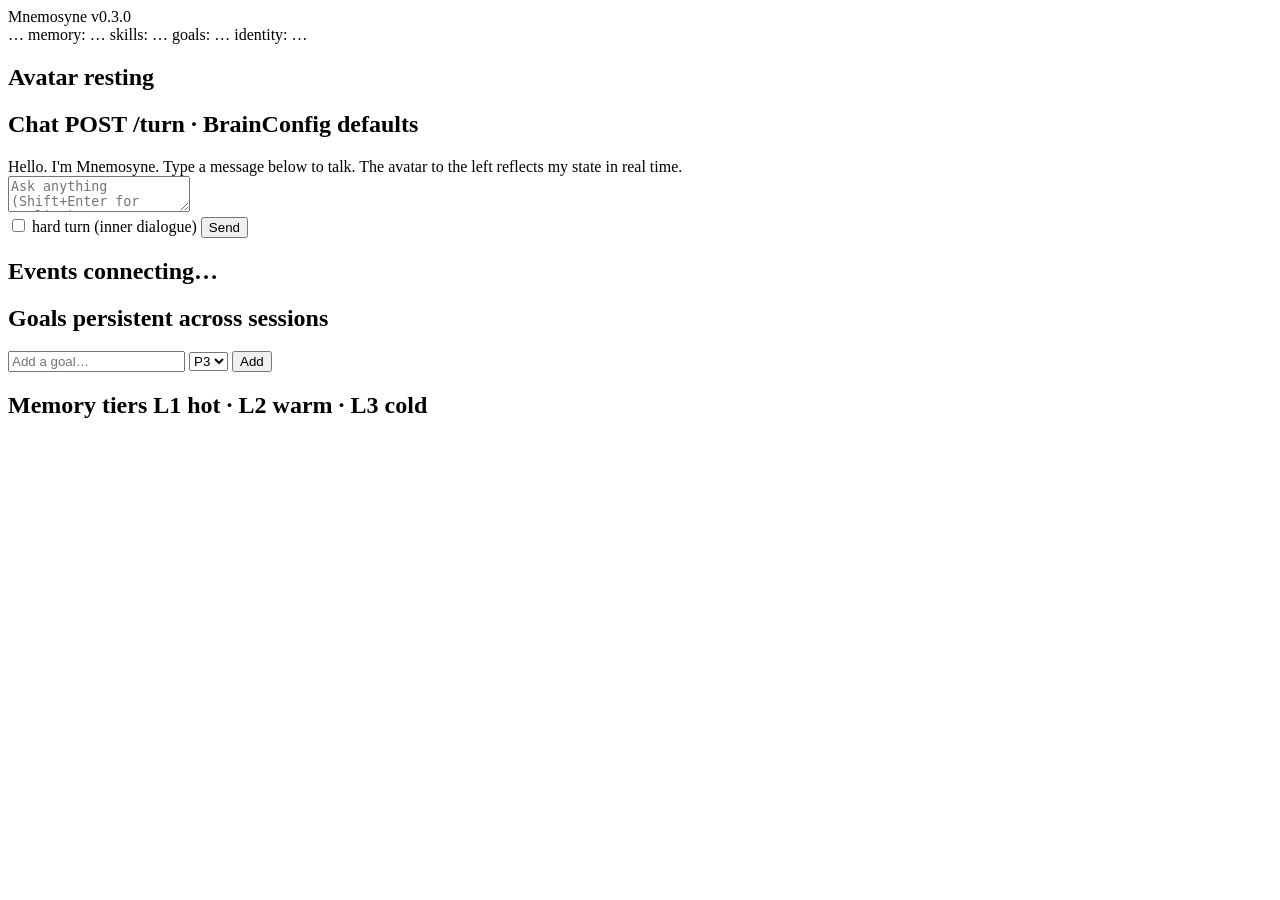
==== mnemosyne_ui/static/index.html @ dc9d650d "v0.3.0: interactive UI dashboard + evolving avatar The agent gets a face. A browser dashboard served" ====
<!DOCTYPE html>
<html lang="en">
<head>
  <meta charset="utf-8" />
  <meta name="viewport" content="width=device-width, initial-scale=1" />
  <title>Mnemosyne</title>
  <link rel="stylesheet" href="/ui/static/style.css" />
  <link rel="icon" href="data:image/svg+xml,%3Csvg xmlns='http://www.w3.org/2000/svg' viewBox='0 0 100 100'%3E%3Ccircle cx='50' cy='50' r='40' fill='%2350aabd'/%3E%3C/svg%3E" />
</head>
<body>
  <header class="topbar">
    <div class="brand">
      <span class="brand-mark"></span>
      <span class="brand-name">Mnemosyne</span>
      <span class="brand-version" id="version">v0.3.0</span>
    </div>
    <div class="status" id="status-pills">
      <span class="pill" id="pill-mood">…</span>
      <span class="pill" id="pill-mem">memory: …</span>
      <span class="pill" id="pill-skills">skills: …</span>
      <span class="pill" id="pill-goals">goals: …</span>
      <span class="pill" id="pill-identity">identity: …</span>
    </div>
  </header>

  <main class="grid">

    <!-- avatar / habitat (left, full height) -->
    <section class="panel panel-avatar">
      <h2>Avatar <span class="hint" id="avatar-mood-hint">resting</span></h2>
      <div class="avatar-stage" id="avatar-stage">
        <!-- avatar.js renders an SVG inside #avatar-stage -->
      </div>
      <div class="trait-grid" id="trait-grid">
        <!-- populated by app.js -->
      </div>
    </section>

    <!-- chat panel -->
    <section class="panel panel-chat">
      <h2>Chat
        <span class="hint">POST /turn · BrainConfig defaults</span>
      </h2>
      <div class="chat-log" id="chat-log">
        <div class="chat-msg system">
          <div class="chat-bubble">
            Hello. I'm Mnemosyne. Type a message below to talk. The
            avatar to the left reflects my state in real time.
          </div>
        </div>
      </div>
      <form class="chat-form" id="chat-form">
        <textarea id="chat-input"
                  placeholder="Ask anything (Shift+Enter for newline)…"
                  rows="2"></textarea>
        <div class="chat-actions">
          <label class="chat-toggle">
            <input type="checkbox" id="hard-toggle" />
            <span>hard turn (inner dialogue)</span>
          </label>
          <button type="submit" id="send-btn">Send</button>
        </div>
      </form>
    </section>

    <!-- live event stream -->
    <section class="panel panel-events">
      <h2>Events
        <span class="hint" id="events-status">connecting…</span>
      </h2>
      <ul class="event-stream" id="event-stream"></ul>
    </section>

    <!-- goals -->
    <section class="panel panel-goals">
      <h2>Goals <span class="hint">persistent across sessions</span></h2>
      <ul class="goal-list" id="goal-list"></ul>
      <form class="goal-form" id="goal-form">
        <input type="text" id="goal-input" placeholder="Add a goal…"
               maxlength="200" />
        <select id="goal-priority">
          <option value="1">P1</option>
          <option value="2">P2</option>
          <option value="3" selected>P3</option>
          <option value="4">P4</option>
          <option value="5">P5</option>
        </select>
        <button type="submit">Add</button>
      </form>
    </section>

    <!-- memory -->
    <section class="panel panel-memory">
      <h2>Memory tiers
        <span class="hint">L1 hot · L2 warm · L3 cold</span>
      </h2>
      <div class="memory-bars" id="memory-bars"></div>
      <div class="memory-numbers" id="memory-numbers"></div>
    </section>

  </main>

  <script src="/ui/static/avatar.js"></script>
  <script src="/ui/static/app.js"></script>
</body>
</html>
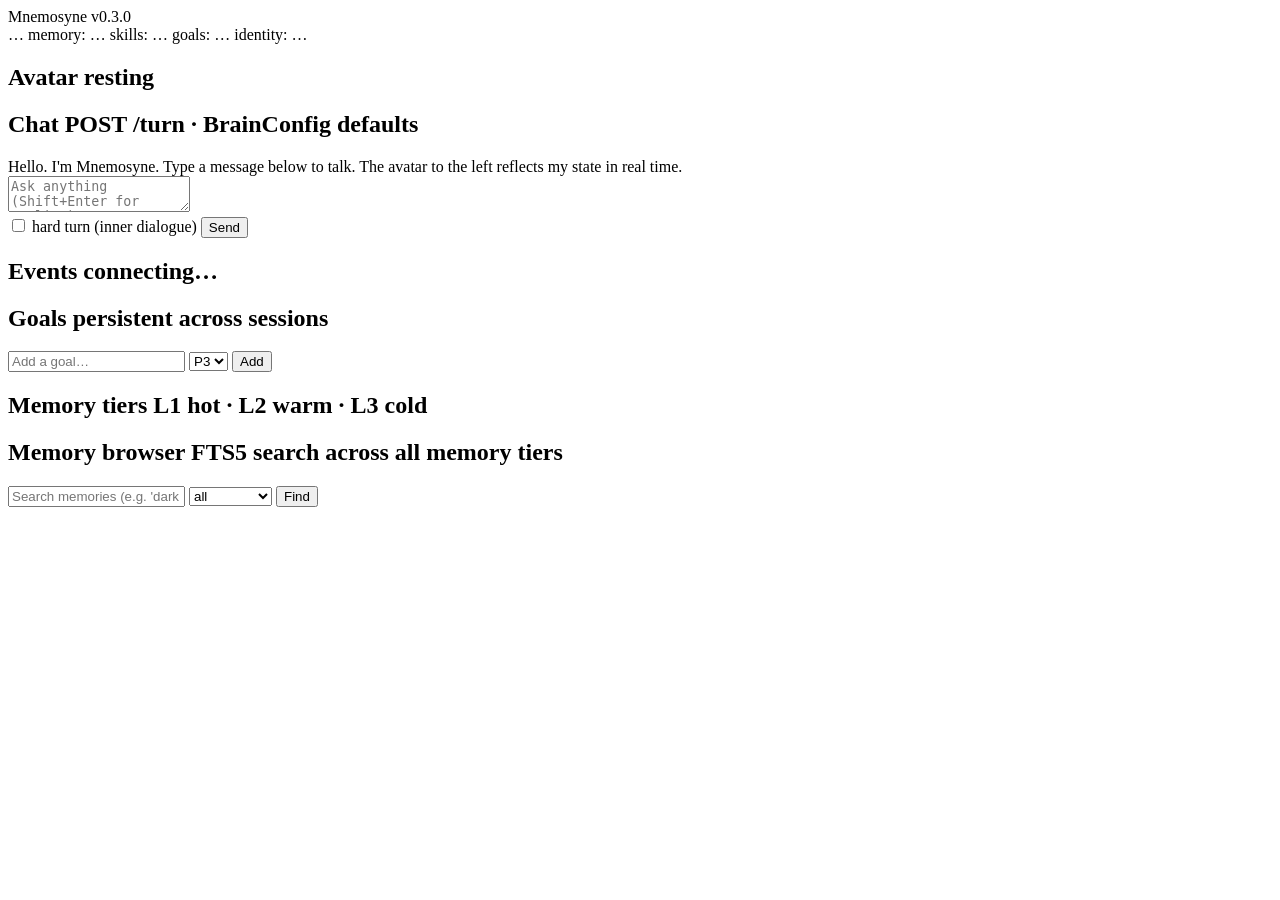
==== commit ecb67a42: "Merge pull request #1 from atxgreene/claude/setup-mnemosyne-consciousness-NZqQE Claude/setup mnemosy" ====
--- a/mnemosyne_ui/static/index.html
+++ b/mnemosyne_ui/static/index.html
@@ -98,6 +98,26 @@
       <div class="memory-numbers" id="memory-numbers"></div>
     </section>
 
+    <!-- memory browser -->
+    <section class="panel panel-membrowse">
+      <h2>Memory browser
+        <span class="hint">FTS5 search across all memory tiers</span>
+      </h2>
+      <form class="mb-form" id="mb-form">
+        <input type="text" id="mb-input"
+               placeholder="Search memories (e.g. 'dark mode', 'meeting')…"
+               autocomplete="off" />
+        <select id="mb-tier" title="Tier filter">
+          <option value="">all</option>
+          <option value="1">L1 hot</option>
+          <option value="2">L1+L2</option>
+          <option value="3">L1+L2+L3</option>
+        </select>
+        <button type="submit">Find</button>
+      </form>
+      <ul class="mb-results" id="mb-results"></ul>
+    </section>
+
   </main>
 
   <script src="/ui/static/avatar.js"></script>
